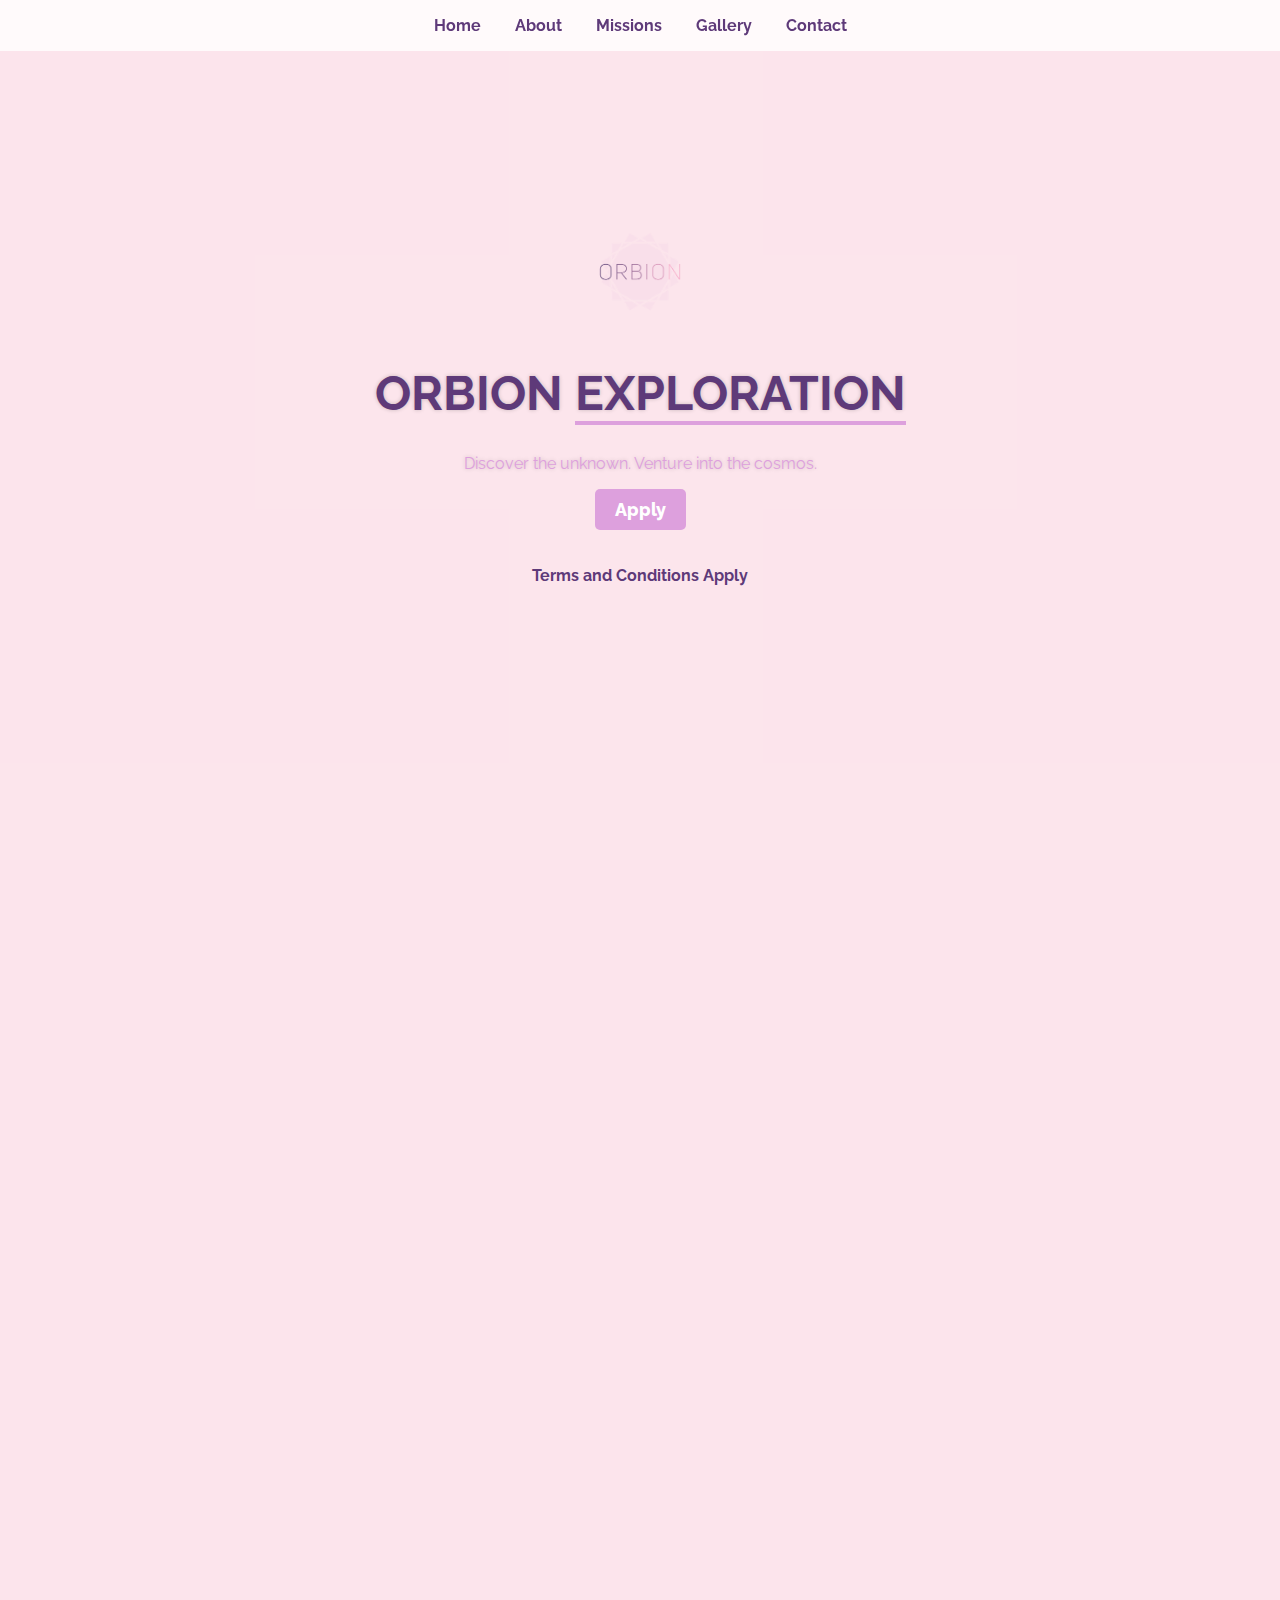
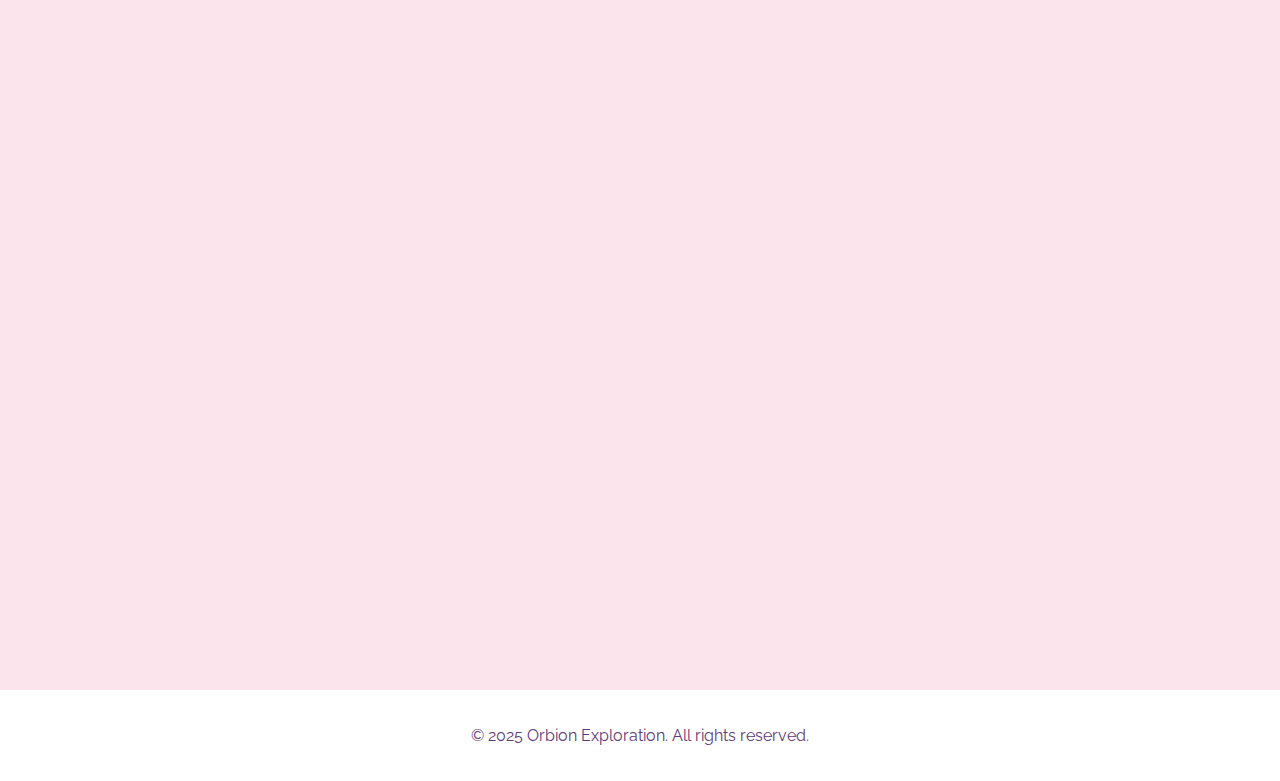
==== index.html @ d61fb478 "Add files via upload" ====
<!DOCTYPE html>
<html lang="en">
<head>
    <meta charset="UTF-8">
    <meta name="viewport" content="width=device-width, initial-scale=1.0">
    <title>Orbion</title>
    <link rel="icon" type="image/png" href="images/orbion.png">
    <link rel="preconnect" href="https://fonts.googleapis.com"> 
    <link rel="preconnect" href="https://fonts.gstatic.com" crossorigin>
    <link href="https://fonts.googleapis.com/css2?family=Raleway:wght@400;800&display=swap" rel="stylesheet">
    <link rel="stylesheet" href="styles.css">
    <script defer src="script.js"></script>

</head>
<body>
    <header>
        <nav>
            <ul>
                <li><a href="#hero">Home</a></li>
                <li><a href="#about">About</a></li>
                <li><a href="#missions">Missions</a></li>
                <li><a href="#gallery">Gallery</a></li>
                <li><a href="#contact">Contact</a></li>
            </ul>
        </nav>
    </header>

    <section id="hero" class="hero">
        <div class="hero-content">
            <img src="images/orbion_preview_rev_1.png" alt="Orbion Logo" class="hero-logo">
            <h1 class="hero-title">Orbion <span class="underline">Exploration</span></h1>
            <p class="hero-text">Discover the unknown. Venture into the cosmos.</p>
            <button class="btn">Apply</button>
        </div>
        <div class="terms-container">
            <p><a href="terms.html" class="terms-link">Terms and Conditions Apply</a></p>
        </div>
    </section>

    <section id="about" class="fade-section">
        <h2>About Orbion</h2>
        <p>Explore the vast universe, from planets and stars to galaxies and beyond.</p>
        <p>Orbion Exploration is dedicated to pushing the boundaries of human space exploration. We develop cutting-edge technology, train elite astronauts, and embark on missions that expand our understanding of the universe. Our vision is to make deep space travel a reality, fostering scientific discovery and inspiring future generations to reach for the stars.</p>
        <p>Our vision is to make deep space travel a reality, fostering scientific discovery and inspiring future generations to reach for the stars.</p>
        <p>Join us as we pioneer the next frontier—because the future of space begins today!</p>
    </section>

    <section id="missions" class="fade-section">
        <h2>Space Missions</h2>
        <p>Learn about historic and upcoming space missions.</p>
        <From>At Orbion Exploration, our missions are designed to push the limits of human ingenuity and discovery. From deep-space expeditions to planetary research, we are committed to uncovering the secrets of the cosmos and advancing space travel for future generations.</p>
        <p>Our pioneering missions focus on:</p>
        <ul class="mission-ul">
            <li>🔭 Interstellar Exploration – Reaching beyond our solar system</li>
            <li>🛰 Advanced Spacecraft Technology – Redefining deep-space travel</li>
            <li>🌍 Planetary Colonization Research – Laying the groundwork for human expansion</li>
            <li>🌠 Scientific Discovery – Unlocking the mysteries of the universe</li>
        </ul>
        <p>Every mission brings us one step closer to the stars. Join us as we explore the unknown.</p>
    </section>

    <section id="gallery" class="fade-section">
        <h2>Gallery</h2>
        <p>Check out breathtaking images from space explorations.</p>
        <div class="image-container">
            <div class="image-item">
                <a href = "https://th.bing.com/th/id/OIP.CBspI6nz7LeduTa_xlN50AHaGz?rs=1&pid=ImgDetMain">
                    <img src="https://th.bing.com/th/id/OIP.CBspI6nz7LeduTa_xlN50AHaGz?rs=1&pid=ImgDetMain" alt="Nebula">
                </a>
            </div>
            <div class="image-item">
                <a href="https://th.bing.com/th/id/R.cb9ac3003644be412b9d46b94941a88a?rik=xJoRlh4DcrEpDA&riu=http%3a%2f%2fjpl.nasa.gov%2fspaceimages%2fimages%2flargesize%2fPIA11796_hires.jpg&ehk=mg4sIdmsZV71znWTZtRj7IOTvxMOJbEzLy23x%2fEH8Is%3d&risl=&pid=ImgRaw&r=0">
                    <img src="https://th.bing.com/th/id/R.cb9ac3003644be412b9d46b94941a88a?rik=xJoRlh4DcrEpDA&riu=http%3a%2f%2fjpl.nasa.gov%2fspaceimages%2fimages%2flargesize%2fPIA11796_hires.jpg&ehk=mg4sIdmsZV71znWTZtRj7IOTvxMOJbEzLy23x%2fEH8Is%3d&risl=&pid=ImgRaw&r=0" alt="Galaxy">
                </a>
            </div>
            <div class="image-item">
                <a href="https://www.universetoday.com/wp-content/uploads/2016/01/epic_1b_20160101061435_00-1.jpg">
                    <img src="https://www.universetoday.com/wp-content/uploads/2016/01/epic_1b_20160101061435_00-1.jpg" alt="Planets">
                </a>
            </div>
        </div>
    </section>

    <section id="contact" class="fade-section">
        <h2>Contact Us</h2>
        <form>
            <label for="name">Name:</label>
            <input type="text" id="name" name="name" required>

            <label for="email">Email:</label>
            <input type="email" id="email" name="email" required>

            <label for="message">Message:</label>
            <textarea id="message" name="message" required></textarea>

            <button type="submit">Send</button>
        </form>
    </section>

    <footer>
        <p>&copy; 2025 Orbion Exploration. All rights reserved.</p>
    </footer>
</body>
</html>
---- styles.css ----
body {
    font-family: 'Raleway', sans-serif;
    margin: 0;
    padding: 0;
    background-color: #FCE4EC;
    color: #5E3A79;
    text-align: center;
    scroll-behavior: smooth;
}

.hero {
    background-image: url("images/spaceGIF.gif");
    image-rendering: optimizeQuality;
    background-size: cover;
    padding: 10px 0 40px 0;
    background-position: center;
    height: 90vh;
    display: flex;
    flex-direction: column;
    justify-content: center;
    align-items: center;
    text-align: center;
    transition: background 0.5s ease-in-out;
}

.hero-title {
    text-shadow: 0px 0px 4px rgba(0, 0, 0, 0.2);
    color: #A56B9D;
    font-size: 3rem;
    margin-top: 50px;
}

.hero-text {
    text-shadow: 0px 0px 4px rgba(0, 0, 0, 0.2);
    color: #DDA0DD;
}

.hero h1 {
    font-family: 'Raleway', sans-serif;
    font-size: 3rem;
    color: #5E3A79;
    text-transform: uppercase;
}

.underline {
    border-bottom: 4px solid #DDA0DD;
}

.btn {
    padding: 10px 20px;
    background: #DDA0DD;
    border: none;
    font-family: 'Raleway', sans-serif;
    font-size: large;
    color: white;
    font-weight: 800;
    cursor: pointer;
    transition: background 0.3s ease;
}

.btn:hover {
    background: #8B5E83;
}

header {
    background: rgba(252, 228, 236, 0.9);
}

nav {
    position: fixed;
    width: 100%;
    background: rgba(255, 255, 255, 0.8);
    transition: background 0.5s ease;
}

nav ul {
    list-style: none;
    padding: 0;
}

nav ul li {
    display: inline;
    margin: 0 15px;
}

nav ul li a {
    color: #5E3A79;
    font-weight: bold;
    text-decoration: none;
    transition: color 0.3s ease-in-out;
}

nav ul li a:hover {
    color: #A56B9D;
}

section {
    background: rgba(252, 228, 236, 0.9);
    padding: 50px;
    text-align: center;
}

.scrolled .hero {
    background-image: none;
    background-color: #FCE4EC;
}

form {
    display: flex;
    flex-direction: column;
    width: 50%;
    margin: auto;
}

input, textarea {
    margin: 10px 0;
    padding: 10px;
    border: none;
    border-radius: 5px;
    background: #fff;
    color: #5E3A79;
}

button {
    background-color: #DDA0DD;
    color: white;
    padding: 10px;
    border: none;
    border-radius: 5px;
    cursor: pointer;
    transition: background 0.3s ease;
}

button:hover {
    background-color: #8B5E83;
}

footer {
    text-align: center;
    padding: 20px;
    background-color: #fff;
}

.hero-logo {
    width: 100px;
    height: auto;
    vertical-align:bottom;
}

.terms-container {
    margin-top: 20px;
}

.terms-link {
    color: #5E3A79;
    font-weight: bold;
    text-decoration: none;
    transition: color 0.3s ease-in-out;
}

.terms-link:hover {
    color: #A56B9D;
    text-decoration: underline;
}

h1, h2 {
    color: #A56B9D;
}

a {
    color: #DDA0DD;
    text-decoration: none;
}

a:hover {
    text-decoration: underline;
}

.container {
    max-width: 800px;
    margin: auto;
    background: white;
    padding: 20px;
    border-radius: 10px;
    box-shadow: 2px 2px 10px rgba(0, 0, 0, 0.1);
}

.terms{
    font-family: 'Raleway', sans-serif;
            margin: 0;
            padding: 20px;
            background-color: #FCE4EC;
            color: #5E3A79;
            text-align: left;
}

.terms-footer {
    text-align: center;
    margin-top: 20px;
    font-size: 0.9em;
    background: #FCE4EC;
}

.mission-ul{
    list-style: none;
}

.fade-section {
    opacity: 0;
    transform: translateY(30px);
    transition: opacity 1s ease, transform 1s ease;
}

.fade-section.visible {
    opacity: 1;
    transform: translateY(0);
}

.image-container {
    display: flex;
    justify-content: center;
    gap: 20px;
    flex-wrap: wrap;
}

.image-item {
    position: relative;
    overflow: hidden;
    border-radius: 10px;
    transition: transform 0.3s ease-in-out;
}

.image-item img {
    width: 250px;
    height: 250px;
    object-fit: cover;
    border-radius: 10px;
    box-shadow: 0 4px 8px rgba(0, 0, 0, 0.2);
    transition: transform 0.3s ease-in-out, box-shadow 0.3s ease-in-out;
}

.image-item:hover img {
    transform: scale(1.05);
    box-shadow: 0 6px 12px rgba(0, 0, 0, 0.3);
}
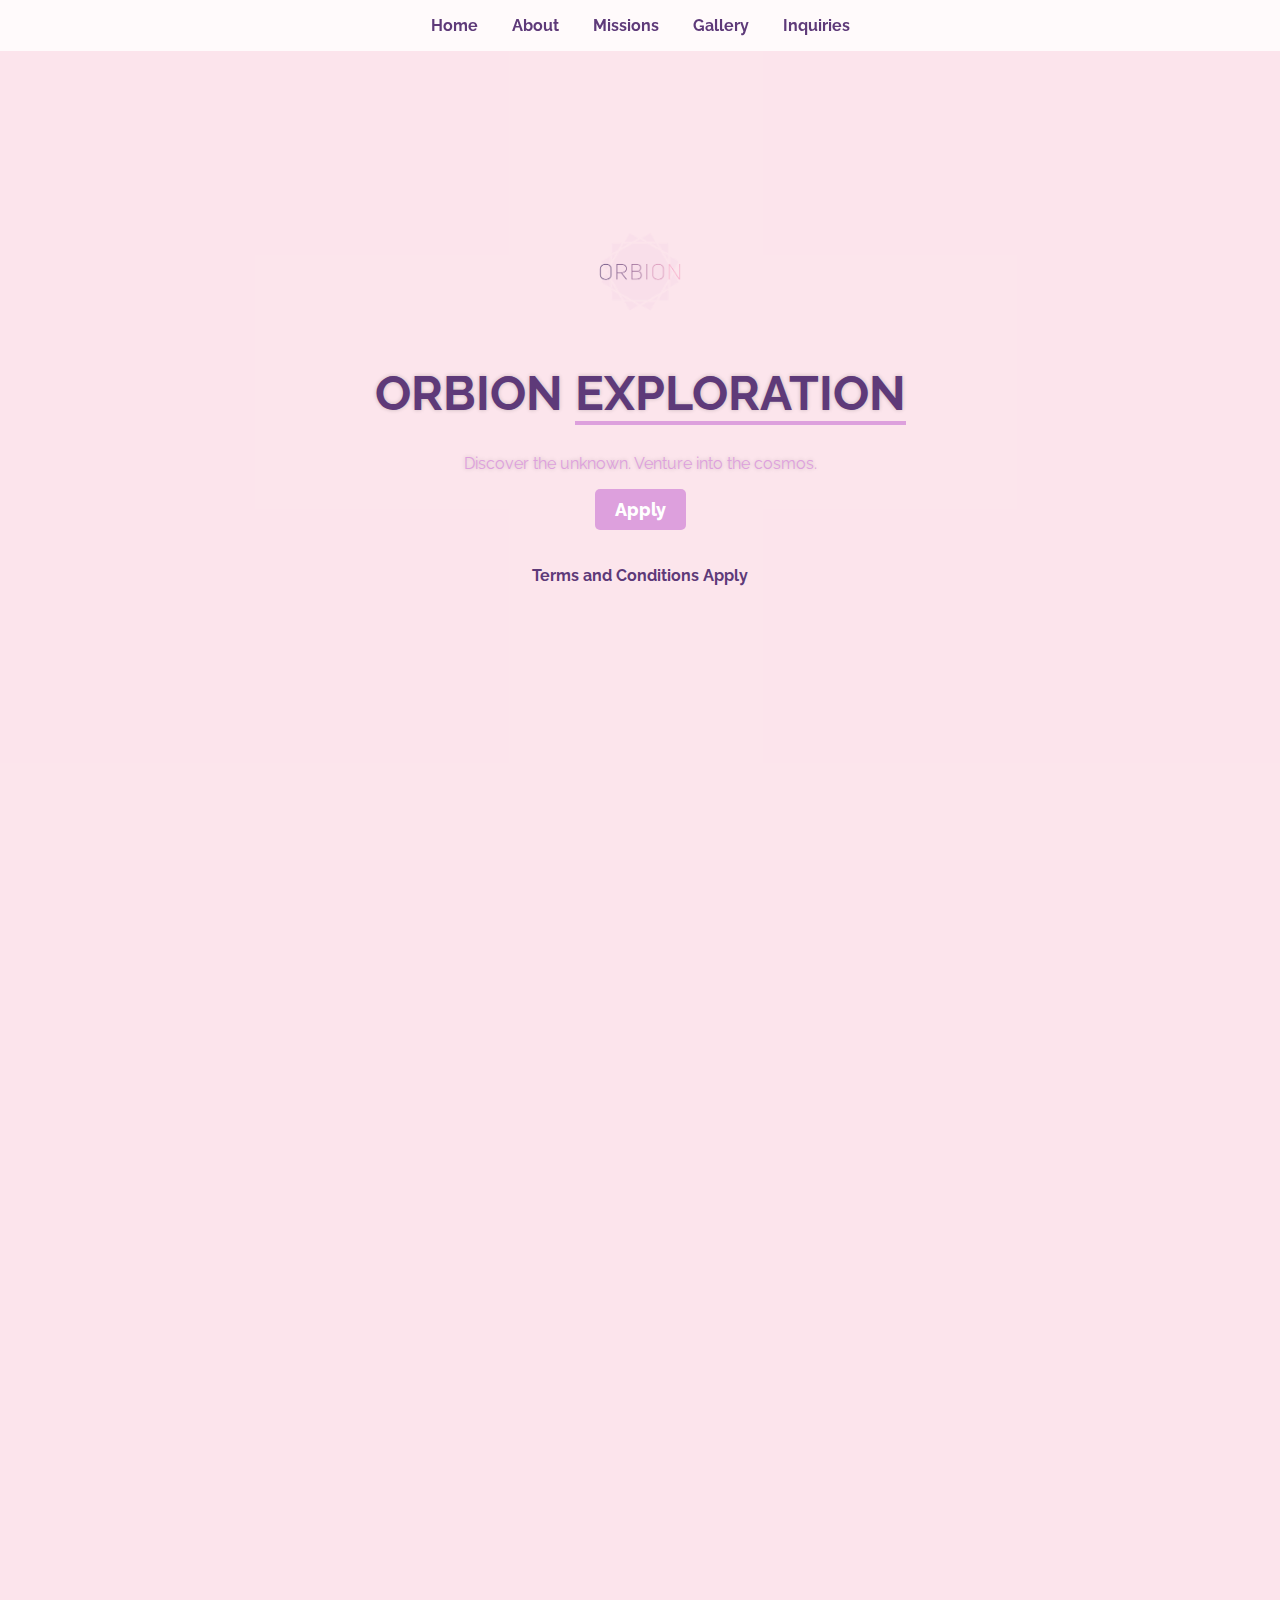
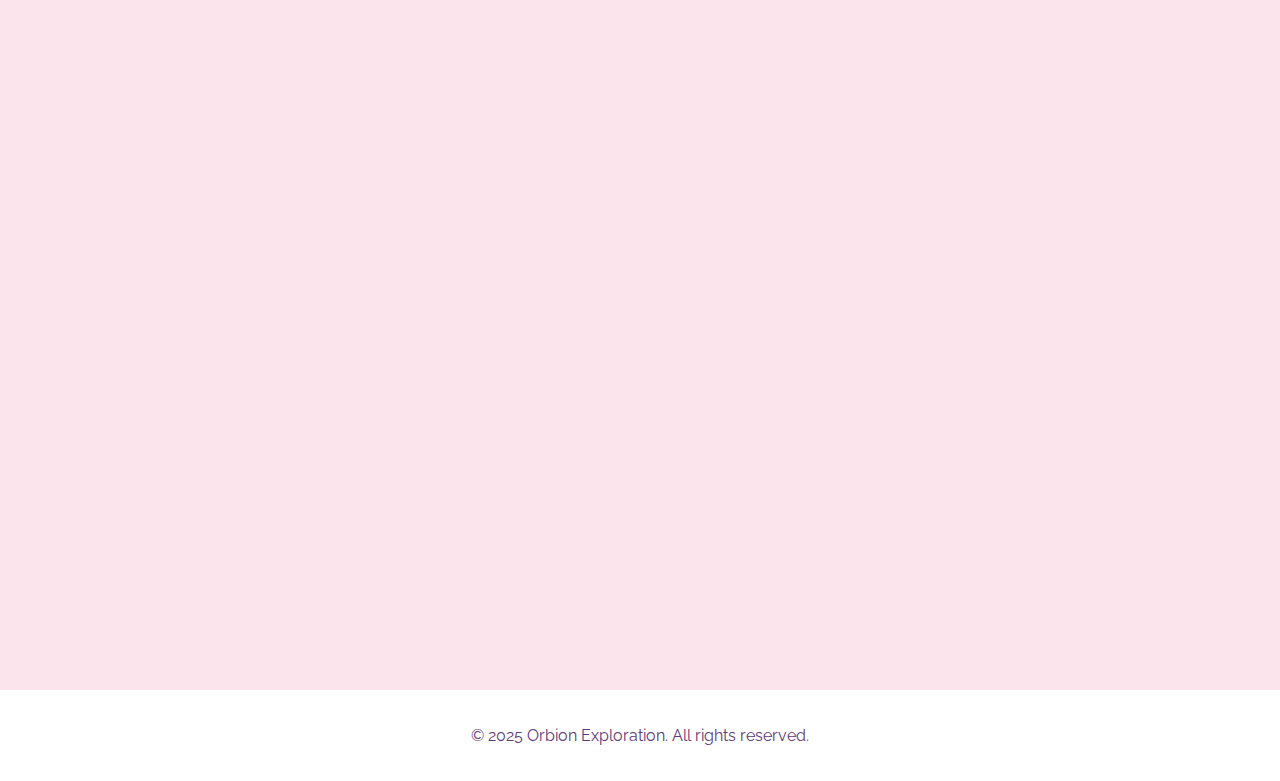
==== commit 80649577: "Update index.html" ====
--- a/index.html
+++ b/index.html
@@ -20,7 +20,7 @@
                 <li><a href="#about">About</a></li>
                 <li><a href="#missions">Missions</a></li>
                 <li><a href="#gallery">Gallery</a></li>
-                <li><a href="#contact">Contact</a></li>
+                <li><a href="#inquiries">Inquiries</a></li>
             </ul>
         </nav>
     </header>
@@ -48,7 +48,7 @@
     <section id="missions" class="fade-section">
         <h2>Space Missions</h2>
         <p>Learn about historic and upcoming space missions.</p>
-        <From>At Orbion Exploration, our missions are designed to push the limits of human ingenuity and discovery. From deep-space expeditions to planetary research, we are committed to uncovering the secrets of the cosmos and advancing space travel for future generations.</p>
+        <p>At Orbion Exploration, our missions are designed to push the limits of human ingenuity and discovery. From deep-space expeditions to planetary research, we are committed to uncovering the secrets of the cosmos and advancing space travel for future generations.</p>
         <p>Our pioneering missions focus on:</p>
         <ul class="mission-ul">
             <li>🔭 Interstellar Exploration – Reaching beyond our solar system</li>
@@ -81,8 +81,8 @@
         </div>
     </section>
 
-    <section id="contact" class="fade-section">
-        <h2>Contact Us</h2>
+    <section id="inquiries" class="fade-section">
+        <h2>For Inquiries</h2>
         <form>
             <label for="name">Name:</label>
             <input type="text" id="name" name="name" required>
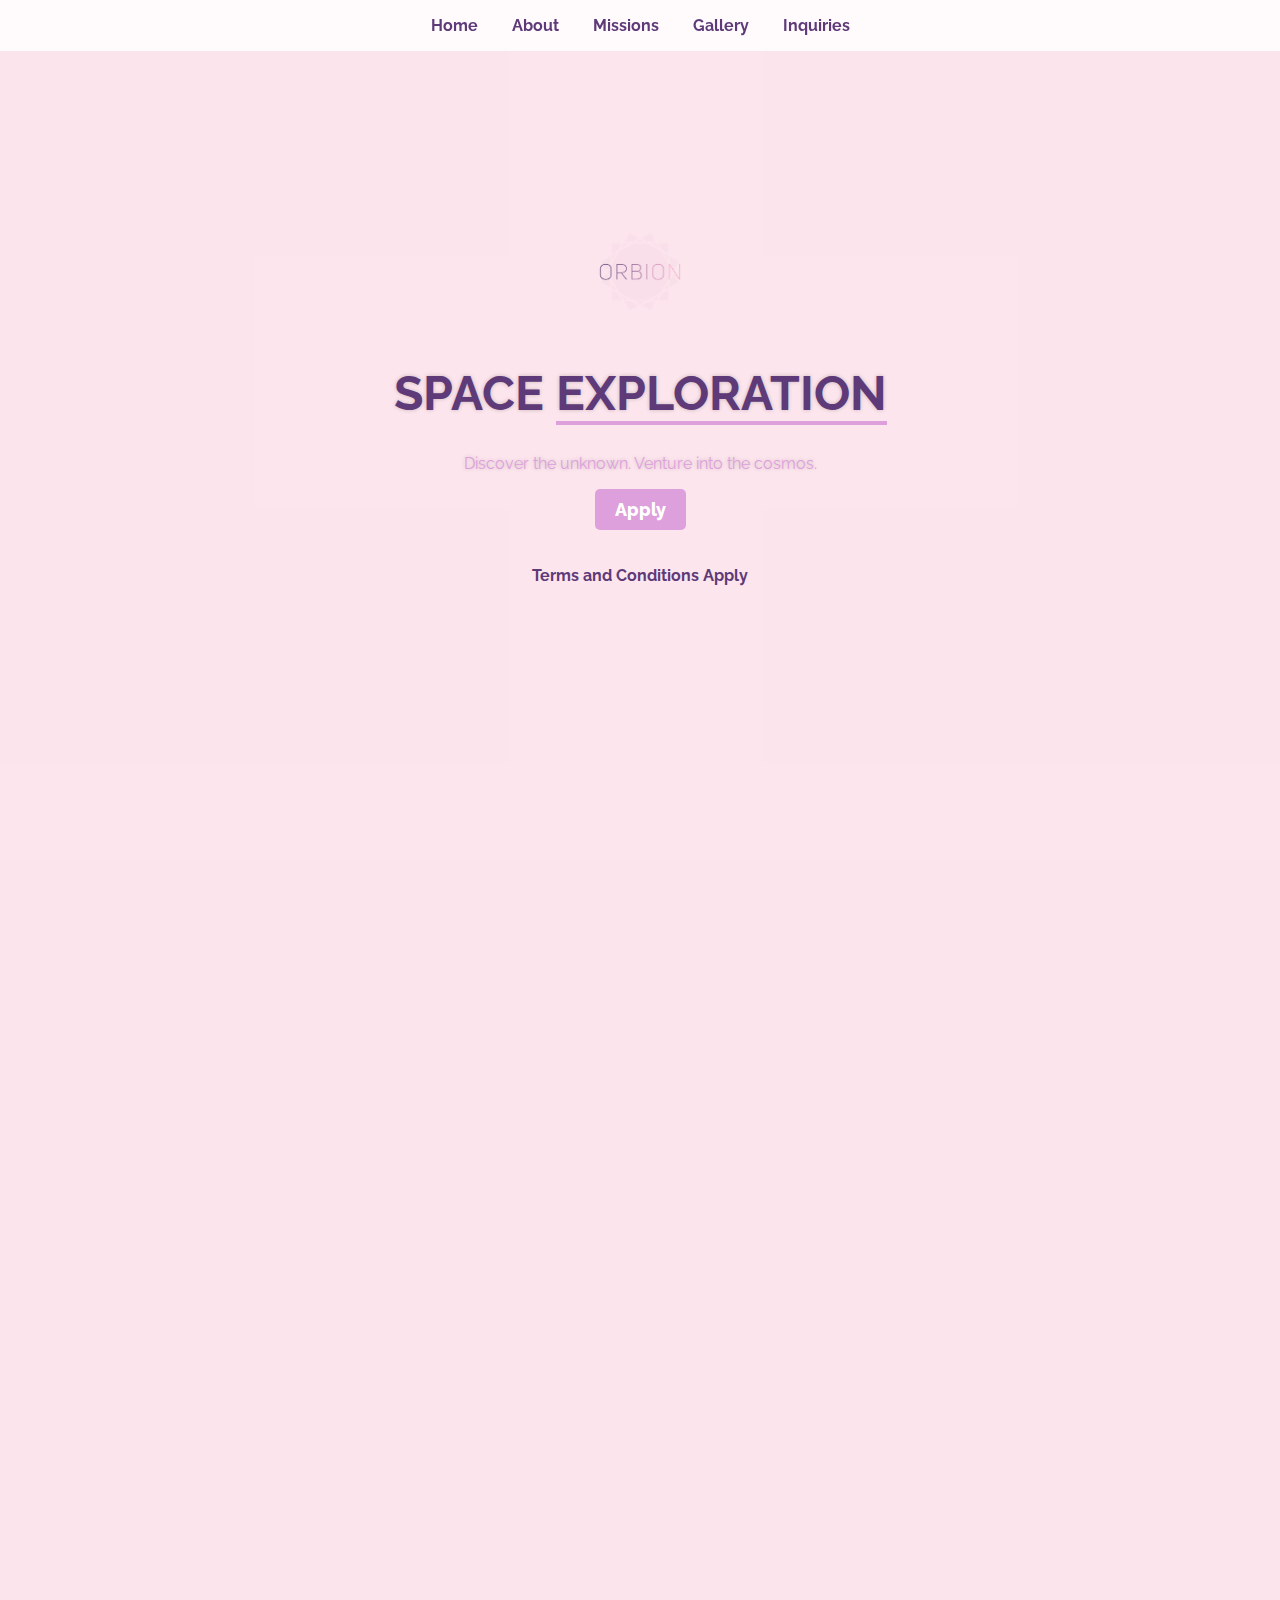
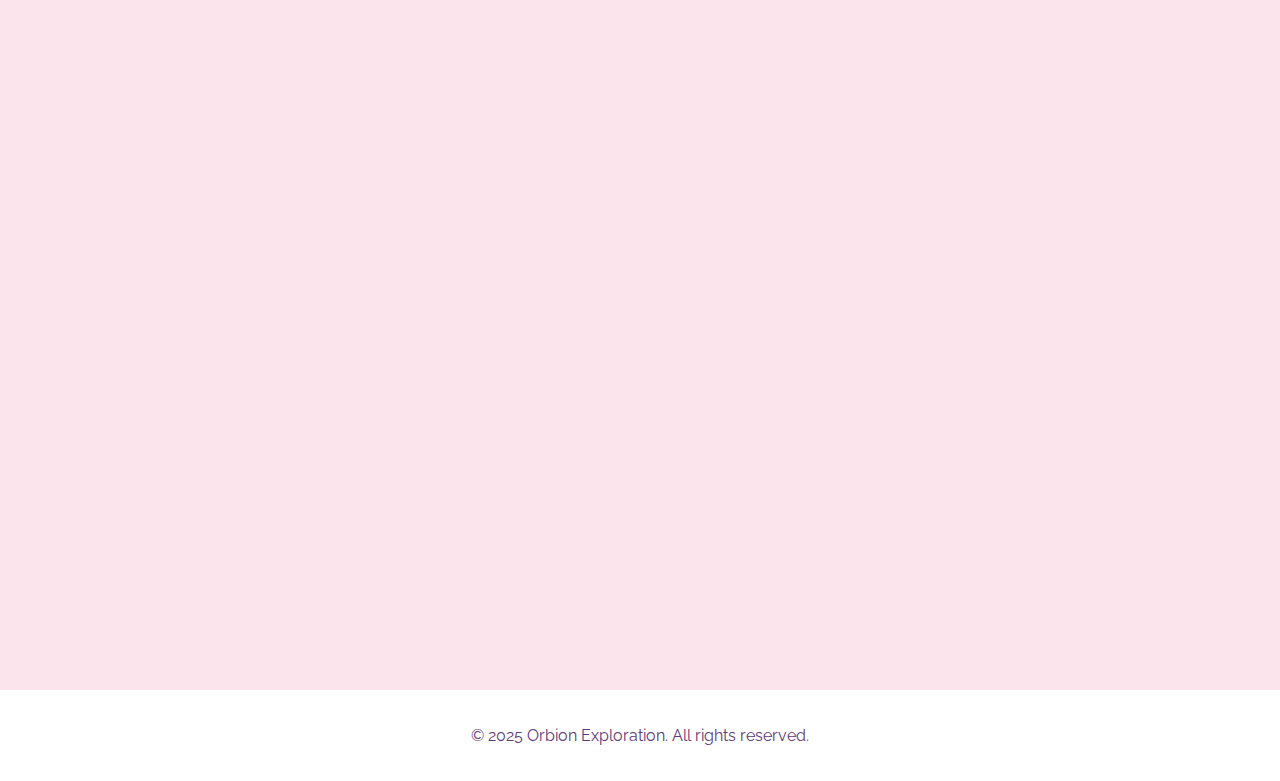
==== commit b4645973: "Update index.html" ====
--- a/index.html
+++ b/index.html
@@ -28,7 +28,7 @@
     <section id="hero" class="hero">
         <div class="hero-content">
             <img src="images/orbion_preview_rev_1.png" alt="Orbion Logo" class="hero-logo">
-            <h1 class="hero-title">Orbion <span class="underline">Exploration</span></h1>
+            <h1 class="hero-title">Space <span class="underline">Exploration</span></h1>
             <p class="hero-text">Discover the unknown. Venture into the cosmos.</p>
             <button class="btn">Apply</button>
         </div>
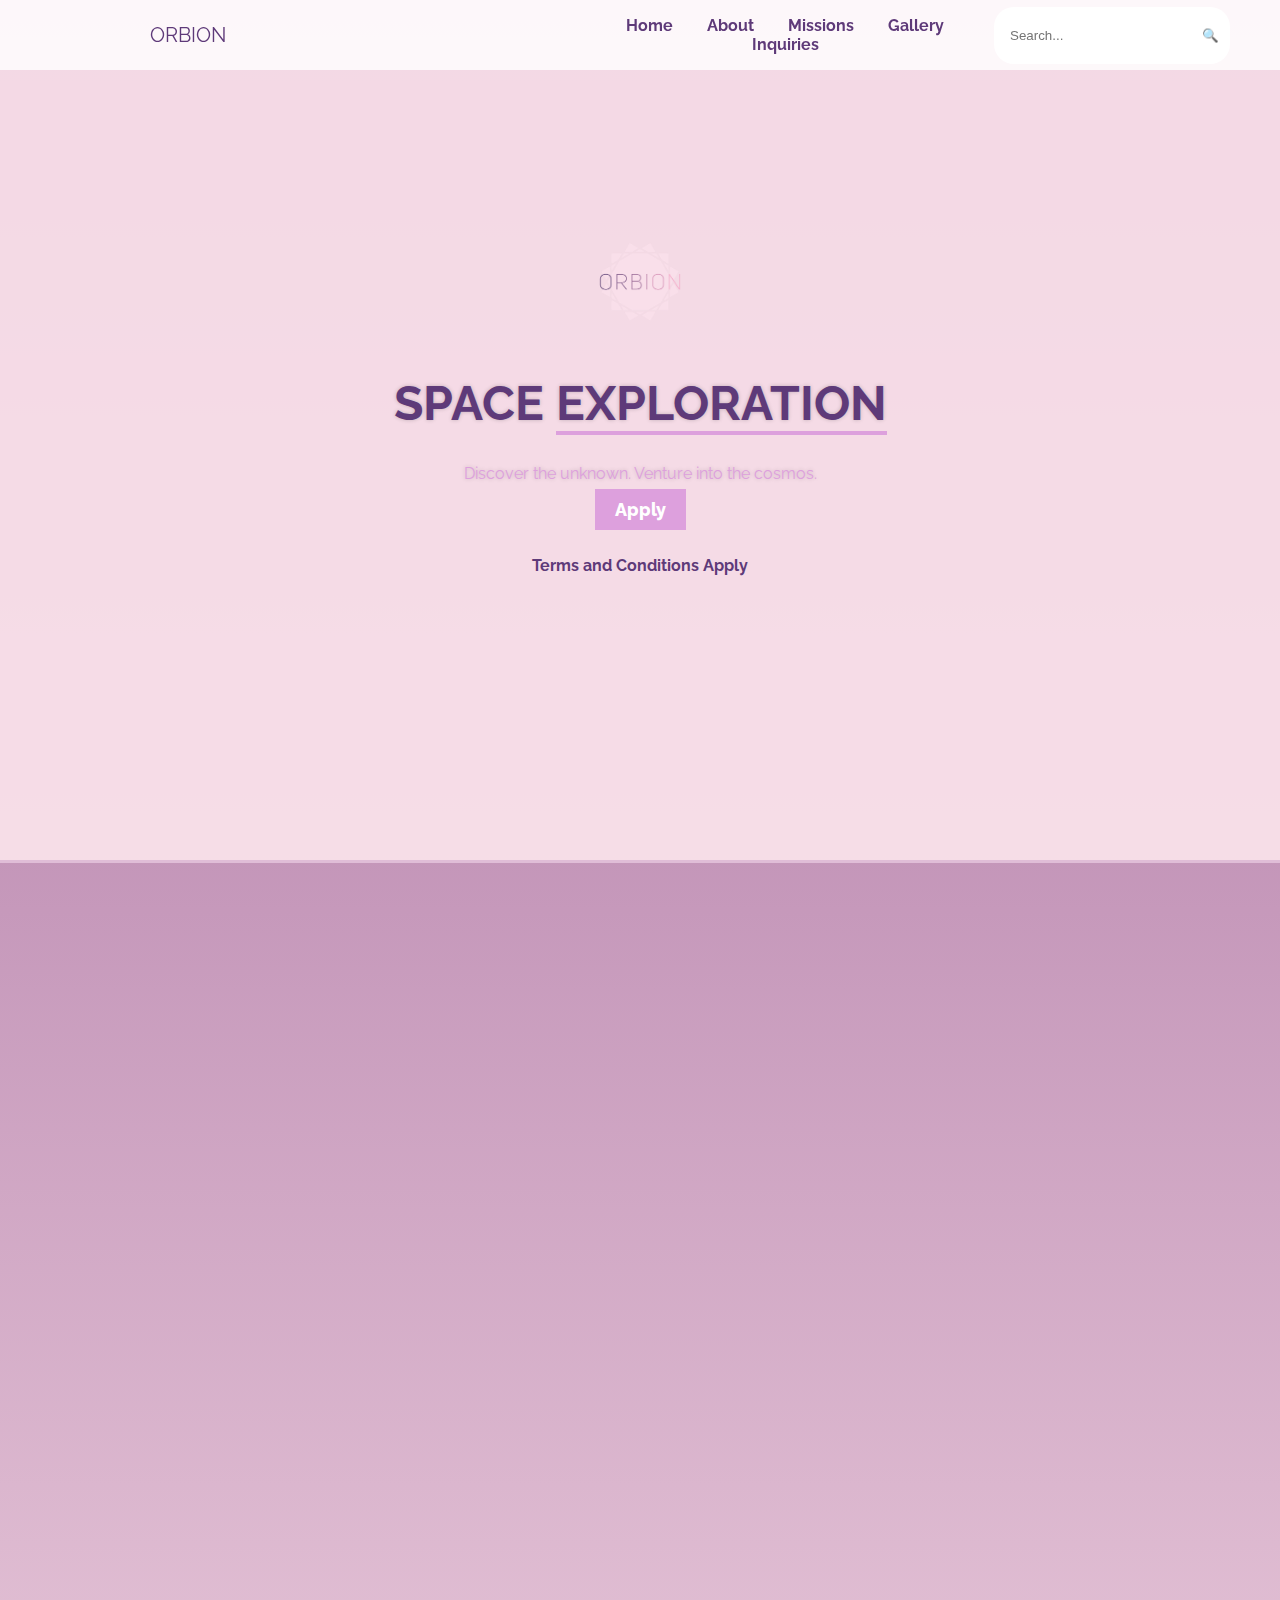
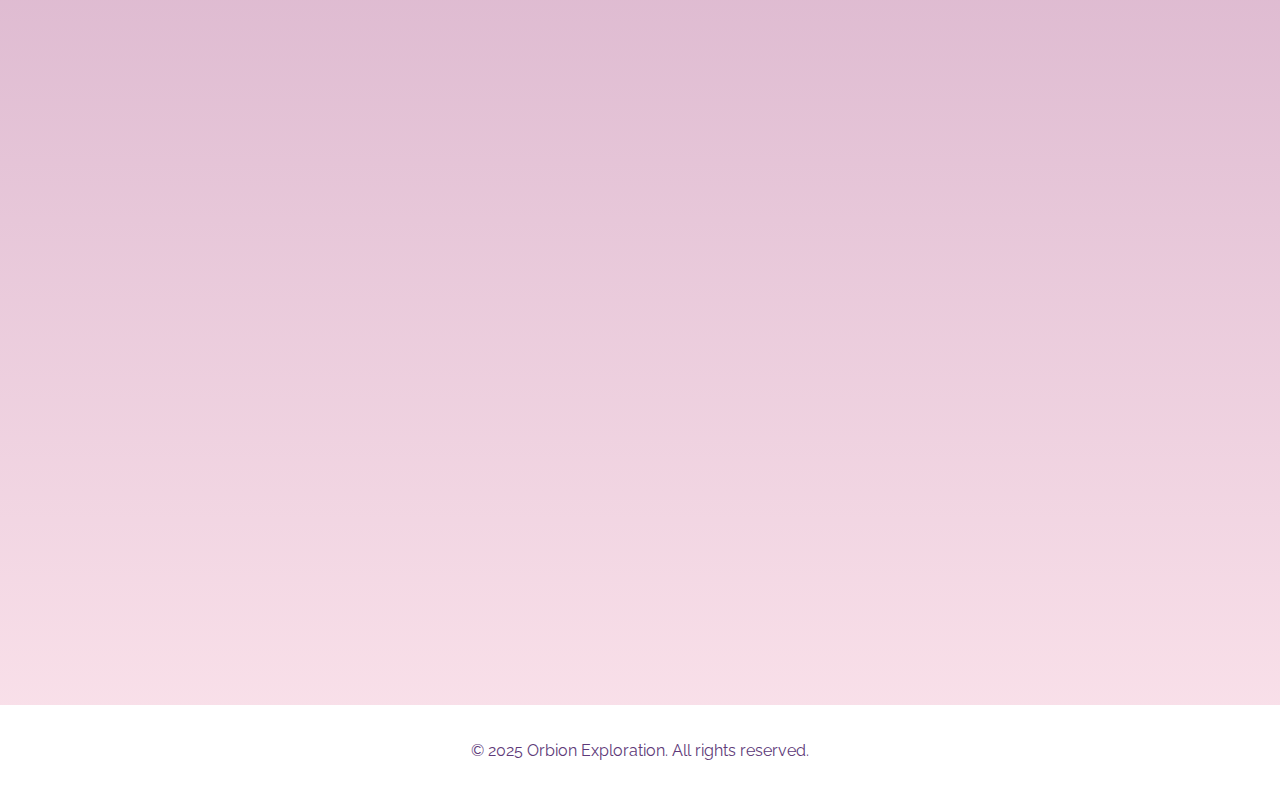
==== commit 46e18f78: "added lots of things" ====
--- a/index.html
+++ b/index.html
@@ -15,6 +15,7 @@
 <body>
     <header>
         <nav>
+            <div class="nav-logo">ORBION</div>
             <ul>
                 <li><a href="#hero">Home</a></li>
                 <li><a href="#about">About</a></li>
@@ -22,6 +23,10 @@
                 <li><a href="#gallery">Gallery</a></li>
                 <li><a href="#inquiries">Inquiries</a></li>
             </ul>
+            <div class="search-box">
+                <input type="text" placeholder="Search..." />
+                <button type="submit">🔍</button>
+            </div>
         </nav>
     </header>
 
@@ -30,7 +35,7 @@
             <img src="images/orbion_preview_rev_1.png" alt="Orbion Logo" class="hero-logo">
             <h1 class="hero-title">Space <span class="underline">Exploration</span></h1>
             <p class="hero-text">Discover the unknown. Venture into the cosmos.</p>
-            <button class="btn">Apply</button>
+            <a href=apply.html button class="btn">Apply</a>
         </div>
         <div class="terms-container">
             <p><a href="terms.html" class="terms-link">Terms and Conditions Apply</a></p>
@@ -101,4 +106,4 @@
         <p>&copy; 2025 Orbion Exploration. All rights reserved.</p>
     </footer>
 </body>
-</html>
+</html>--- a/styles.css
+++ b/styles.css
@@ -1,8 +1,12 @@
+html {
+    scroll-behavior: smooth;
+}
+
 body {
     font-family: 'Raleway', sans-serif;
     margin: 0;
     padding: 0;
-    background-color: #FCE4EC;
+    background: linear-gradient(#A56B9D, #FCE4EC);
     color: #5E3A79;
     text-align: center;
     scroll-behavior: smooth;
@@ -71,11 +75,15 @@
     width: 100%;
     background: rgba(255, 255, 255, 0.8);
     transition: background 0.5s ease;
+    display: flex;
+    align-items: center;
+    justify-content: space-between;
 }
 
 nav ul {
     list-style: none;
     padding: 0;
+    margin-left: 350px;
 }
 
 nav ul li {
@@ -88,9 +96,26 @@
     font-weight: bold;
     text-decoration: none;
     transition: color 0.3s ease-in-out;
-}
-
-nav ul li a:hover {
+    display: inline-block;
+    position: relative;
+}
+
+nav ul li a::after{
+    content: '';
+    position: absolute;
+    width: 100%;
+    transform: scaleX(0);
+    height: 2px;
+    bottom: 0;
+    left: 0;
+    background-color: #A56B9D;
+    transform-origin: bottom right;
+    transition: transform 0.25s ease-out;
+}
+
+nav ul li a:hover::after {
+    transform: scaleX(1);
+    transform-origin: bottom left;
     color: #A56B9D;
 }
 
@@ -98,6 +123,8 @@
     background: rgba(252, 228, 236, 0.9);
     padding: 50px;
     text-align: center;
+    border-bottom: 3px solid rgba(173, 116, 179, 0.3); /* Soft border between transitions */
+    transition: all 0.5s ease-in-out;
 }
 
 .scrolled .hero {
@@ -111,6 +138,11 @@
     width: 50%;
     margin: auto;
 }
+
+#message {
+    resize: vertical;
+}
+
 
 input, textarea {
     margin: 10px 0;
@@ -170,10 +202,6 @@
 a {
     color: #DDA0DD;
     text-decoration: none;
-}
-
-a:hover {
-    text-decoration: underline;
 }
 
 .container {
@@ -242,4 +270,50 @@
 .image-item:hover img {
     transform: scale(1.05);
     box-shadow: 0 6px 12px rgba(0, 0, 0, 0.3);
+}
+
+#application-form {
+    display: flex;
+    flex-direction: column;
+    max-width: 400px;
+    margin: auto;
+}
+
+.orbion-logo {
+    width: 40px;
+    height: auto;
+    vertical-align: middle; 
+    margin-right: 10px; 
+    border-radius: 50%;
+    object-fit: cover; 
+}
+
+.nav-logo {
+    font-size: 20px;
+    text-transform: uppercase;
+    margin-left: 150px;
+}
+
+.search-box {
+    display: flex;
+    align-items: center;
+    background: white;
+    border-radius: 20px;
+    padding: 5px;
+    margin-right: 50px;
+    border: 1px solid rgba(255, 255, 255, 0.2);
+}
+
+.search-box input {
+    border: none;
+    outline: none;
+    padding: 5px 10px;
+    border-radius: 20px;
+}
+
+.search-box button {
+    background: none;
+    border: none;
+    cursor: pointer;
+    padding: 5px;
 }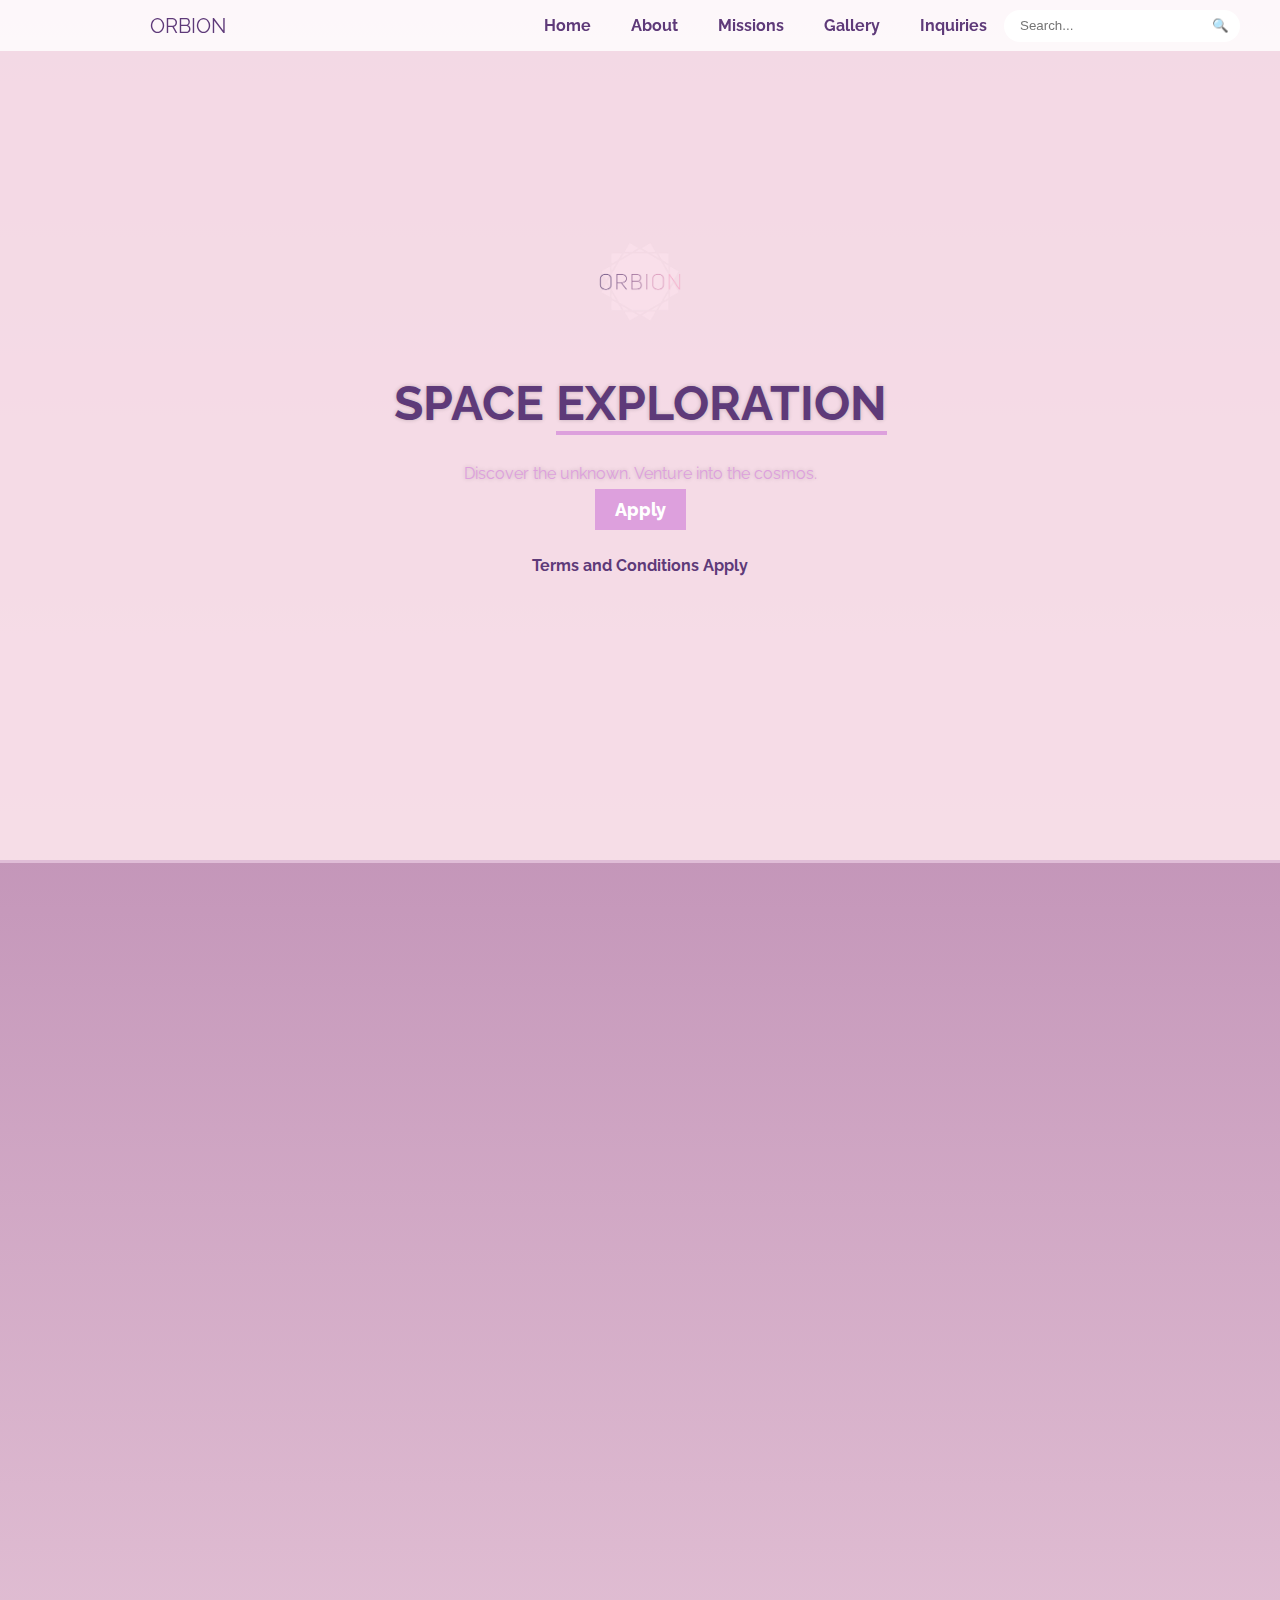
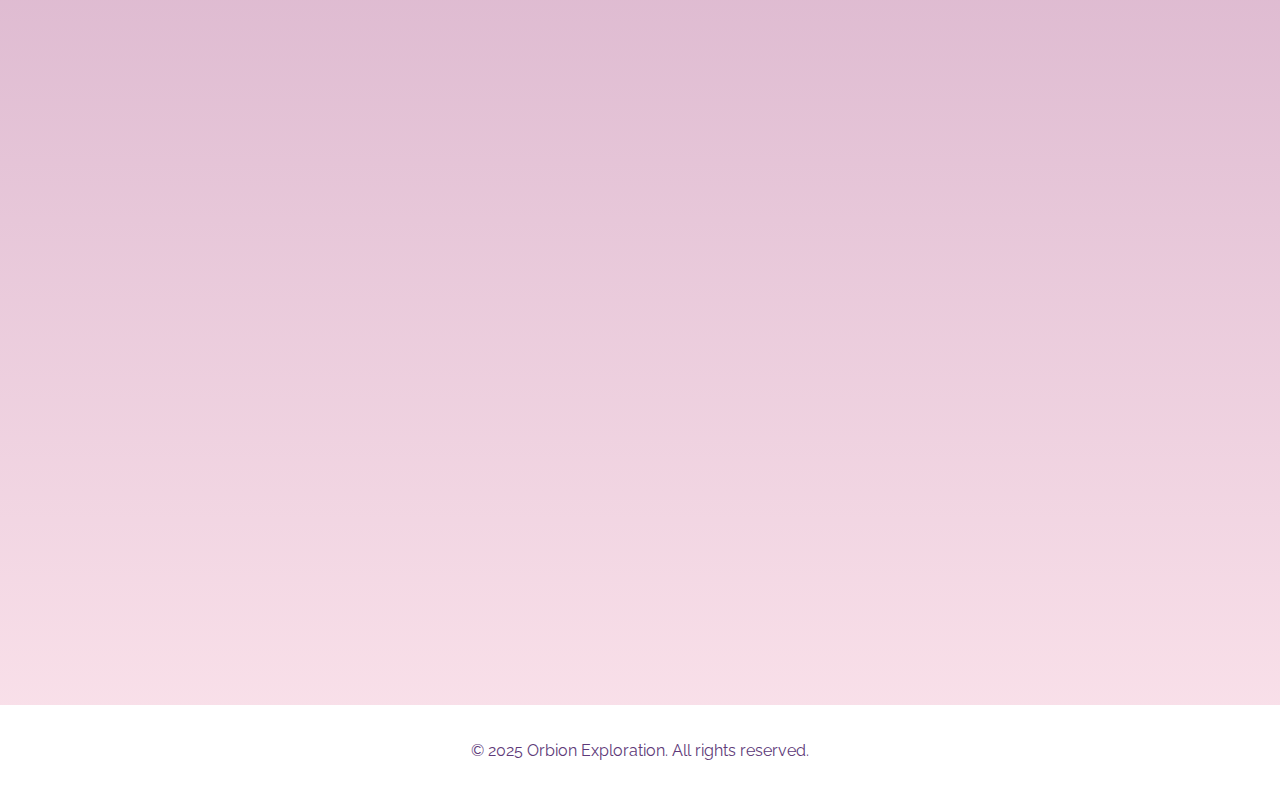
==== commit 59a2e2cc: "Update index.html" ====
--- a/index.html
+++ b/index.html
@@ -3,7 +3,7 @@
 <head>
     <meta charset="UTF-8">
     <meta name="viewport" content="width=device-width, initial-scale=1.0">
-    <title>Orbion</title>
+    <title>Orbion Exploration</title>
     <link rel="icon" type="image/png" href="images/orbion.png">
     <link rel="preconnect" href="https://fonts.googleapis.com"> 
     <link rel="preconnect" href="https://fonts.gstatic.com" crossorigin>
@@ -106,4 +106,4 @@
         <p>&copy; 2025 Orbion Exploration. All rights reserved.</p>
     </footer>
 </body>
-</html>+</html>
--- a/styles.css
+++ b/styles.css
@@ -83,7 +83,9 @@
 nav ul {
     list-style: none;
     padding: 0;
-    margin-left: 350px;
+    margin-left: 300px;
+    display: flex;
+    gap: 10px;
 }
 
 nav ul li {
@@ -292,6 +294,8 @@
     font-size: 20px;
     text-transform: uppercase;
     margin-left: 150px;
+    display: flex;
+    align-items: center;
 }
 
 .search-box {
@@ -300,13 +304,15 @@
     background: white;
     border-radius: 20px;
     padding: 5px;
-    margin-right: 50px;
+    margin-right: 40px;
     border: 1px solid rgba(255, 255, 255, 0.2);
+    height: 20px;
 }
 
 .search-box input {
     border: none;
     outline: none;
+    width: 100%;
     padding: 5px 10px;
     border-radius: 20px;
 }
@@ -316,4 +322,4 @@
     border: none;
     cursor: pointer;
     padding: 5px;
-}+}
